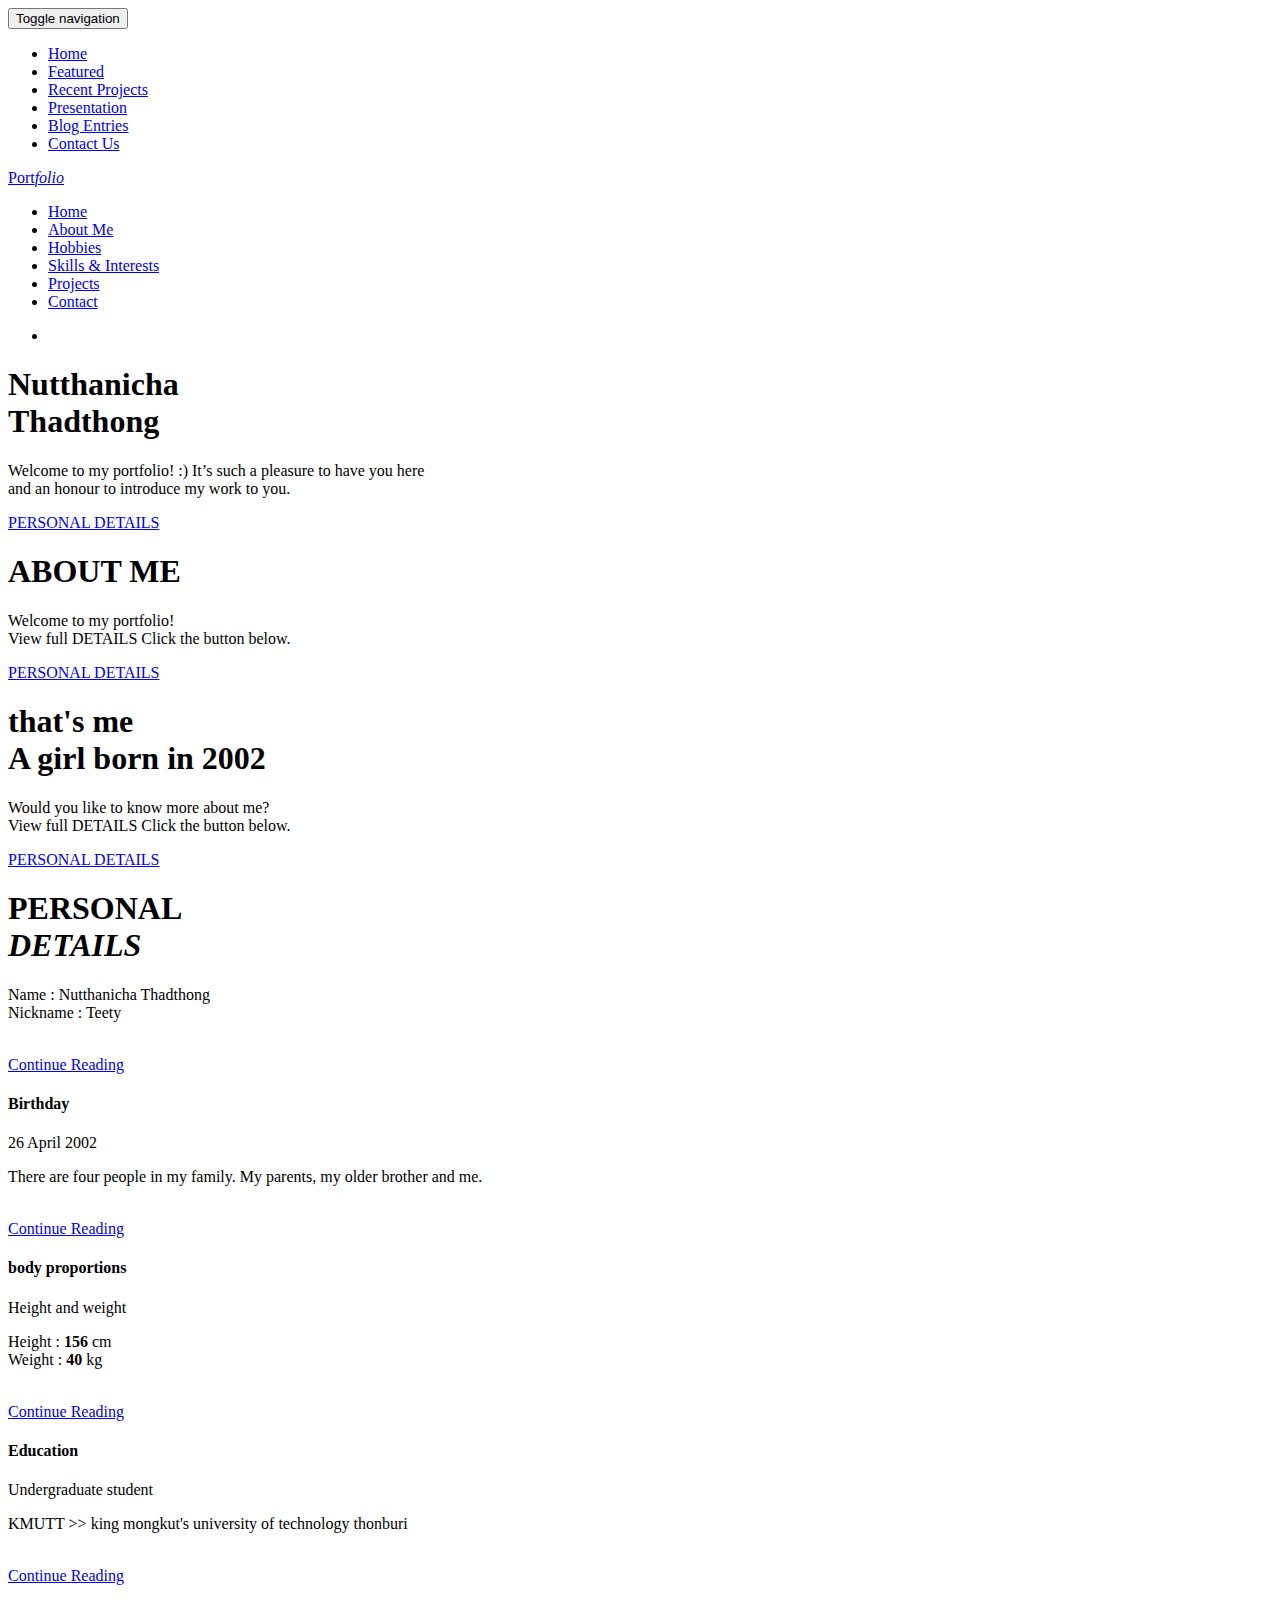
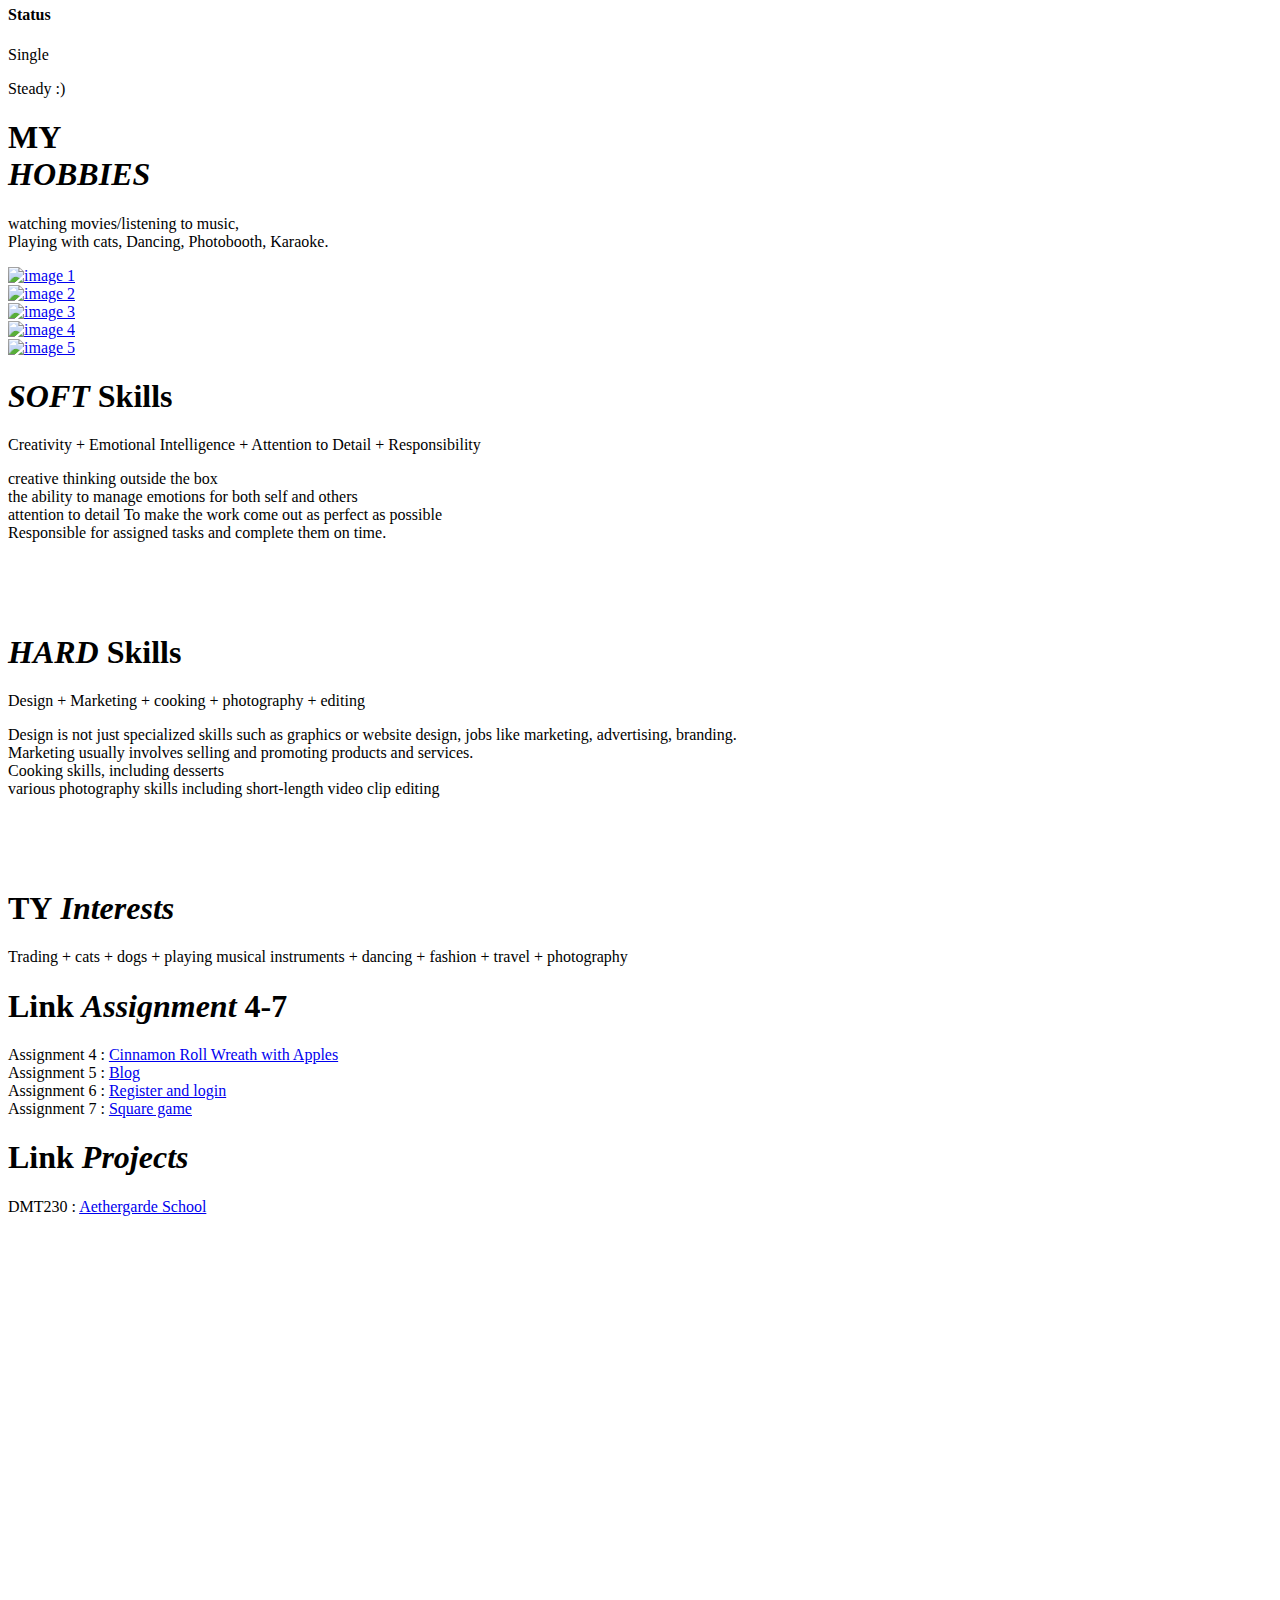
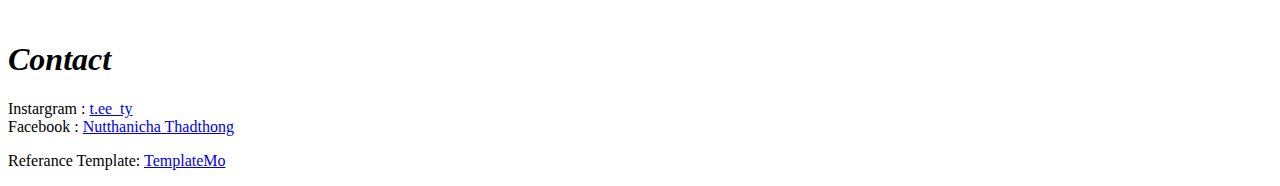
==== index.html @ 59ae0fe8 "Add files via upload" ====
<!DOCTYPE html>
<html>
    <head>
        <meta charset="utf-8">
        <meta http-equiv="X-UA-Compatible" content="IE=edge,chrome=1">
        <title>Portfolio</title>
        
<!-- 

Sentra Template

https://templatemo.com/tm-518-sentra

-->
        <meta name="description" content="">
        <meta name="viewport" content="width=device-width, initial-scale=1">
        <link rel="apple-touch-icon" href="apple-touch-icon.png">

        <link rel="stylesheet" href="css/bootstrap.min.css">
        <link rel="stylesheet" href="css/bootstrap-theme.min.css">
        <link rel="stylesheet" href="css/fontAwesome.css">
        <link rel="stylesheet" href="css/light-box.css">
        <link rel="stylesheet" href="css/owl-carousel.css">
        <link rel="stylesheet" href="css/templatemo-style.css">

        <link href="https://fonts.googleapis.com/css?family=Open+Sans:300,400,600,700,800" rel="stylesheet">

        <script src="js/vendor/modernizr-2.8.3-respond-1.4.2.min.js"></script>
    </head>

<body>



        <header class="nav-down responsive-nav hidden-lg hidden-md">
            <button type="button" id="nav-toggle" class="navbar-toggle" data-toggle="collapse" data-target="#main-nav">
                <span class="sr-only">Toggle navigation</span>
                <span class="icon-bar"></span>
                <span class="icon-bar"></span>
                <span class="icon-bar"></span>
            </button>
            <!--/.navbar-header-->
            <div id="main-nav" class="collapse navbar-collapse">
                <nav>
                    <ul class="nav navbar-nav">
                        <li><a href="#top">Home</a></li>
                        <li><a href="#featured">Featured</a></li>
                        <li><a href="#projects">Recent Projects</a></li>
                        <li><a href="#video">Presentation</a></li>
                        <li><a href="#blog">Blog Entries</a></li>
                        <li><a href="#contact">Contact Us</a></li>
                    </ul>
                </nav>
            </div>
        </header>

        <div class="sidebar-navigation hidde-sm hidden-xs">
            <div class="logo">
                <a href="#">Port<em>folio</em></a>
            </div>
            <nav>
                <ul>
                    <li>
                        <a href="#top">
                            <span class="rect"></span>
                            <span class="circle"></span>
                            Home
                        </a>
                    </li>
                    <li>
                        <a href="#featured">
                            <span class="rect"></span>
                            <span class="circle"></span>
                            About Me
                        </a>
                    </li>
                    <li>
                        <a href="#projects">
                            <span class="rect"></span>
                            <span class="circle"></span>
                            Hobbies
                        </a>
                    </li>
                    <li>
                        <a href="#video">
                            <span class="rect"></span>
                            <span class="circle"></span>
                            Skills & Interests
                        </a>
                    </li>
                    <li>
                        <a href="#blog">
                            <span class="rect"></span>
                            <span class="circle"></span>
                            Projects
                        </a>
                    </li>
                    <li>
                        <a href="#contact">
                            <span class="rect"></span>
                            <span class="circle"></span>
                            Contact
                        </a>
                    </li>
                </ul>
            </nav>
            <ul class="social-icons">
                <li><a href="https://www.facebook.com/kuro.teetee/"><i class="fa fa-facebook"></i></a></li>
                <!-- <li><a href="#"><i class="fa fa-twitter"></i></a></li>
                <li><a href="#"><i class="fa fa-linkedin"></i></a></li>
                <li><a href="#"><i class="fa fa-rss"></i></a></li>
                <li><a href="#"><i class="fa fa-behance"></i></a></li> -->
            </ul>
        </div>

        <div class="slider">
            <div class="Modern-Slider content-section" id="top">
                <!-- Item -->
                <div class="item item-1">
                    <div class="img-fill">
                    <div class="image"></div>
                    <div class="info">
                        <div>
                          <h1>Nutthanicha<br>Thadthong</h1>
                          <p>Welcome to my portfolio! :) It’s such a pleasure to have you here<br>
                            and an honour to introduce my work to you.</p>
                          <div class="white-button button">
                              <a href="#featured">PERSONAL DETAILS</a>
                          </div>
                        </div>
                        </div>
                    </div>
                </div>
                <!-- // Item -->
                <!-- Item -->
                <div class="item item-2">
                    <div class="img-fill">
                        <div class="image"></div>
                        <div class="info">
                        <div>
                          <h1>ABOUT ME</h1>
                          <p>Welcome to my portfolio! 
							<br>View full DETAILS Click the button below.</p>
                          
                          <div class="white-button button">
                              <a href="#featured">PERSONAL DETAILS</a>
                          </div>
                        </div>
                        </div>
                    </div>
                </div>
                <!-- // Item -->
                <!-- Item -->
                <div class="item item-3">
                    <div class="img-fill">
                        <div class="image"></div>
                        <div class="info">
                        <div>
                          <h1>that's me<br>A girl born in 2002</h1>
                          <p>Would you like to know more about me? <br>View full DETAILS Click the button below.</p>
                          
                          <div class="white-button button">
                              <a href="#featured">PERSONAL DETAILS</a>
                          </div>
                        </div>
                        </div>
                    </div>
                </div>
                <!-- // Item -->
            </div>
        </div>


        <div class="page-content">
            <section id="featured" class="content-section">
                <div class="section-heading">
                    <h1>PERSONAL<br><em>DETAILS</em></h1>
                    <p>Name : Nutthanicha Thadthong
                    <br>Nickname : Teety </p>
                </div>
                <div class="section-content">
                    <div class="owl-carousel owl-theme">
                        <div class="item">
                            <div class="image">
                                <img src="img/featured_1.jpg" alt="">
                                <div class="featured-button button">
                                    <a href="#projects">Continue Reading</a>
                                </div>
                            </div>
                            <div class="text-content">
                                <h4>Birthday</h4>
                                <span>26 April 2002</span>
                                <p>There are four people in my family. My parents, my older brother and me.</p>
                            </div>
                        </div>
                        <div class="item">
                            <div class="image">
                                <img src="img/featured_2.jpg" alt="">
                                <div class="featured-button button">
                                    <a href="#projects">Continue Reading</a>
                                </div>
                            </div>
                            <div class="text-content">
                                <h4>body proportions</h4>
                                <span>Height and weight</span>
                                <p>Height : <strong>156 </strong>cm
                                <br>Weight : <strong>40 </strong>kg</p>
                            </div>
                        </div>
                        <div class="item">
                            <div class="image">
                                <img src="img/featured_3.jpg" alt="">
                                <div class="featured-button button">
                                    <a href="#projects">Continue Reading</a>
                                </div>
                            </div>
                            <div class="text-content">
                                <h4>Education</h4>
                                <span>Undergraduate student</span>
                                <p>KMUTT >> king mongkut's university of technology thonburi</p>
                            </div>
                        </div>
                        <div class="item">
                            <div class="image">
                                <img src="img/featured_4.jpg" alt="">
                                <div class="featured-button button">
                                    <a href="#projects">Continue Reading</a>
                                </div>
                            </div>
                            <div class="text-content">
                                <h4>Status</h4>
                                <span>Single</span>
                                <p>Steady   :)</p>
                            </div>
                        </div>
                    </div>
                </div>
            </section>
            <section id="projects" class="content-section">
                <div class="section-heading">
                    <h1>MY<br><em>HOBBIES</em></h1>
                    <p>watching movies/listening to music,
                    <br>Playing with cats, Dancing, Photobooth, Karaoke.</p>
                </div>
                <div class="section-content">
                    <div class="masonry">
                        <div class="row">
                            <div class="item">
                                <div class="col-md-8">
                                    <a href="img/Movie.jpg" data-lightbox="image"><img src="img/portfolio_1.jpg" alt="image 1"></a>
                                </div>
                            </div>
                            <div class="item second-item">
                                <div class="col-md-4">
                                    <a href="img/portfolio_2.jpg" data-lightbox="image"><img src="img/portfolio_2.jpg" alt="image 2"></a>
                                </div>
                            </div>
                            <div class="item">
                                <div class="col-md-4">
                                    <a href="img/portfolio_3.jpg" data-lightbox="image"><img src="img/portfolio_3.jpg" alt="image 3"></a>
                                </div>
                            </div>
                            <div class="item">
                                <div class="col-md-4">
                                    <a href="img/portfolio_4.jpg" data-lightbox="image"><img src="img/portfolio_4.jpg" alt="image 4"></a>
                                </div>
                            </div>
                            <div class="item">
                                <div class="col-md-8">
                                    <a href="img/portfolio_5.jpg" data-lightbox="image"><img src="img/portfolio_5.jpg" alt="image 5"></a>
                                </div>
                            </div>
                        </div>
                    </div>
                </div>            
            </section>
            
            <section id="video" class="content-section">
                <div class="row">
                    <div class="col-md-12">
                        <div class="section-heading">
                            <h1><em>SOFT</em> Skills</h1>
                            <p>Creativity + Emotional Intelligence + Attention to Detail + Responsibility</p>
                        </div>
                        <div class="text-content">
                            <p>creative thinking outside the box
                                <br>the ability to manage emotions for both self and others
                                <br>attention to detail To make the work come out as perfect as possible
                                <br>Responsible for assigned tasks and complete them on time.</p>
                        </div>
                        <br>
                        <br>
                        <br>
                        <div class="section-heading">
                            <h1><em>HARD</em> Skills</h1>
                            <p>Design + Marketing + cooking + photography + editing</p>
                        </div>
                        <div class="text-content">
                            <p>Design is not just specialized skills such as graphics or website design, jobs like marketing, advertising, branding.
                                <br>Marketing usually involves selling and promoting products and services.
                                <br>Cooking skills, including desserts
                                <br>various photography skills including short-length video clip editing
                            </p>
                        </div>
                        <br>
                        <br>
                        <br>
                        <div class="section-heading">
                            <h1>TY<em>  Interests</em></h1>
                            <p>Trading + cats + dogs + playing musical instruments + dancing + fashion + travel + photography</p>
                        </div>
                        
                    </div>
                </div>
            </section>
            <section id="blog" class="content-section">
                <div class="section-heading">
                    <h1>Link  <em>Assignment</em> 4-7</h1>
                    
                       <div id="footer">
                            <div class="Assignment 4">
                                Assignment 4 : <a href="https://nutthanicha1006.github.io/CinnamonRoll/Index.html">Cinnamon Roll Wreath with Apples</a>
                            </div>
                            <div class="Assignment 5">
                                Assignment 5 : <a href="https://nutthanicha1006.github.io/Blog/">Blog</a>
                            </div>
                            <div class="Assignment 6">
                                Assignment 6 : <a href="https://nutthanicha1006.github.io/Registerandlogin/register.html">Register and login</a>
                            </div>
                            <div class="Assignment 7">
                                Assignment 7 : <a href="https://nutthanicha1006.github.io/Week7/">Square game</a>
                            </div>
                       </div>
                    
                </div>
                <div class="section-heading">
                    <h1>Link  <em>Projects</em></h1>
                       <div id="footer">
                            <div class="Assignment 4">
                                DMT230 : <a href="https://whitneybond.com/cinnamon-roll-wreath/">Aethergarde School</a>
                            </div>
                       </div>
                </div>
            </section>
            <section id="contact" class="content-section">
                <div id="map">
                
                	<!-- How to change your own map point
                           1. Go to Google Maps
                           2. Click on your location point
                           3. Click "Share" and choose "Embed map" tab
                           4. Copy only URL and paste it within the src="" field below -->
                           
                    <iframe src="https://www.google.com/maps/embed?pb=!1m18!1m12!1m3!1d13109.528261786907!2d100.42762398237737!3d13.577274822077488!2m3!1f0!2f0!3f0!3m2!1i1024!2i768!4f13.1!3m3!1m2!1s0x311d63b5db5fe585%3A0x25141f65cef4c68b!2sKing%20Mongkut&#39;s%20University%20of%20Technology%20Thonburi%20(Bangkhuntian)!5e1!3m2!1sen!2sth!4v1665443617654!5m2!1sen!2sth" width="100%" height="400px" frameborder="0" style="border:0" allowfullscreen></iframe>
                </div>
                <div id="contact-content">
                    <div class="section-heading">
                        <h1><em>Contact</em></h1>
                       <div id="footer">
                            <div class="Instargram">
                                Instargram : <a href="https://www.instagram.com/t.ee_ty/">t.ee_ty</a>
                            </div>
                            <div class="Facebook">
                                Facebook : <a href="https://www.facebook.com/kuro.teetee/">Nutthanicha Thadthong</a>
                            </div>
                       </div>
                    </div>
                </div>
            </section>
            <section class="footer">
                <p>
                
                Referance Template: <a href="https://www.free-css.com/free-css-templates/page258/sentra">TemplateMo</a></p>

            </section>
        </div>

    <script src="https://ajax.googleapis.com/ajax/libs/jquery/1.11.2/jquery.min.js"></script>
    <script>window.jQuery || document.write('<script src="js/vendor/jquery-1.11.2.min.js"><\/script>')</script>

    <script src="js/vendor/bootstrap.min.js"></script>
    
    <script src="js/plugins.js"></script>
    <script src="js/main.js"></script>

    <script>
        // Hide Header on on scroll down
        var didScroll;
        var lastScrollTop = 0;
        var delta = 5;
        var navbarHeight = $('header').outerHeight();

        $(window).scroll(function(event){
            didScroll = true;
        });

        setInterval(function() {
            if (didScroll) {
                hasScrolled();
                didScroll = false;
            }
        }, 250);

        function hasScrolled() {
            var st = $(this).scrollTop();
            
            // Make sure they scroll more than delta
            if(Math.abs(lastScrollTop - st) <= delta)
                return;
            
            // If they scrolled down and are past the navbar, add class .nav-up.
            // This is necessary so you never see what is "behind" the navbar.
            if (st > lastScrollTop && st > navbarHeight){
                // Scroll Down
                $('header').removeClass('nav-down').addClass('nav-up');
            } else {
                // Scroll Up
                if(st + $(window).height() < $(document).height()) {
                    $('header').removeClass('nav-up').addClass('nav-down');
                }
            }
            
            lastScrollTop = st;
        }

    </script>
    <script src="http://ajax.googleapis.com/ajax/libs/jquery/1.10.2/jquery.min.js" type="text/javascript"></script>

</body>
</html>
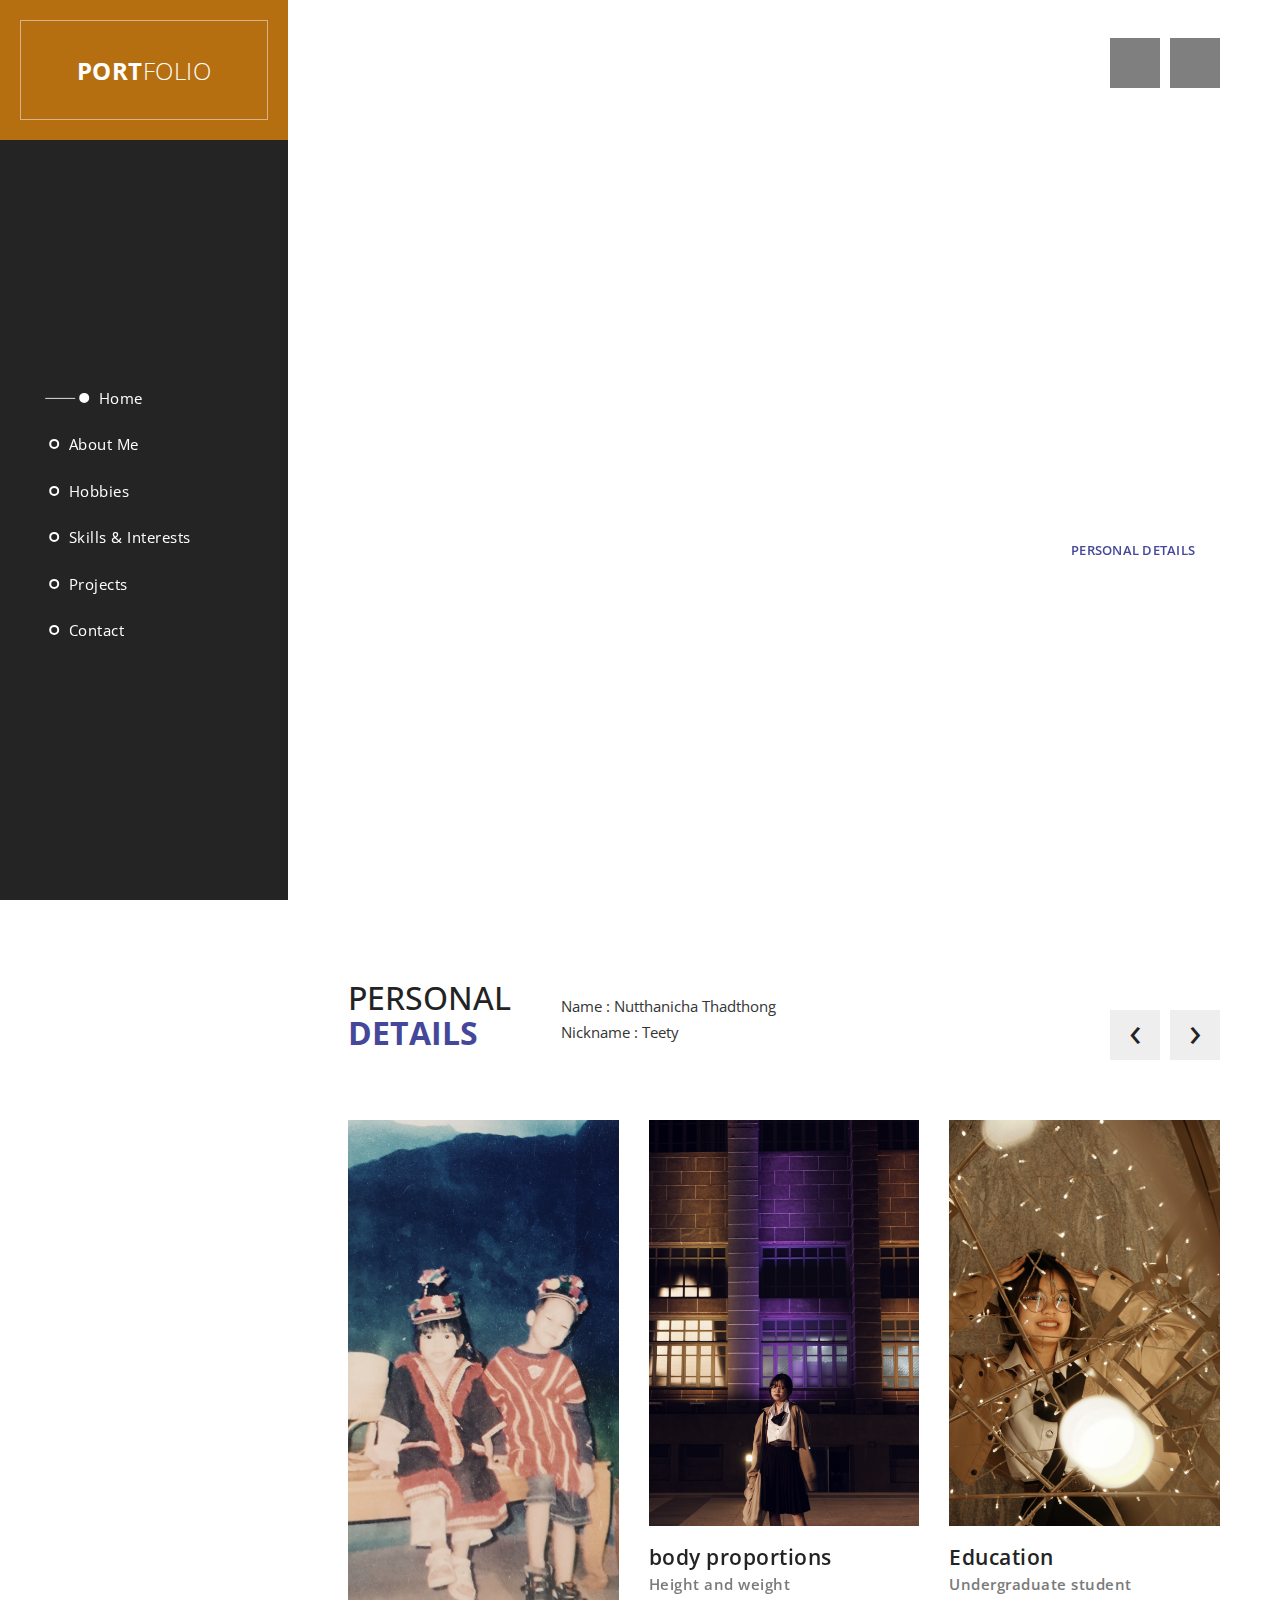
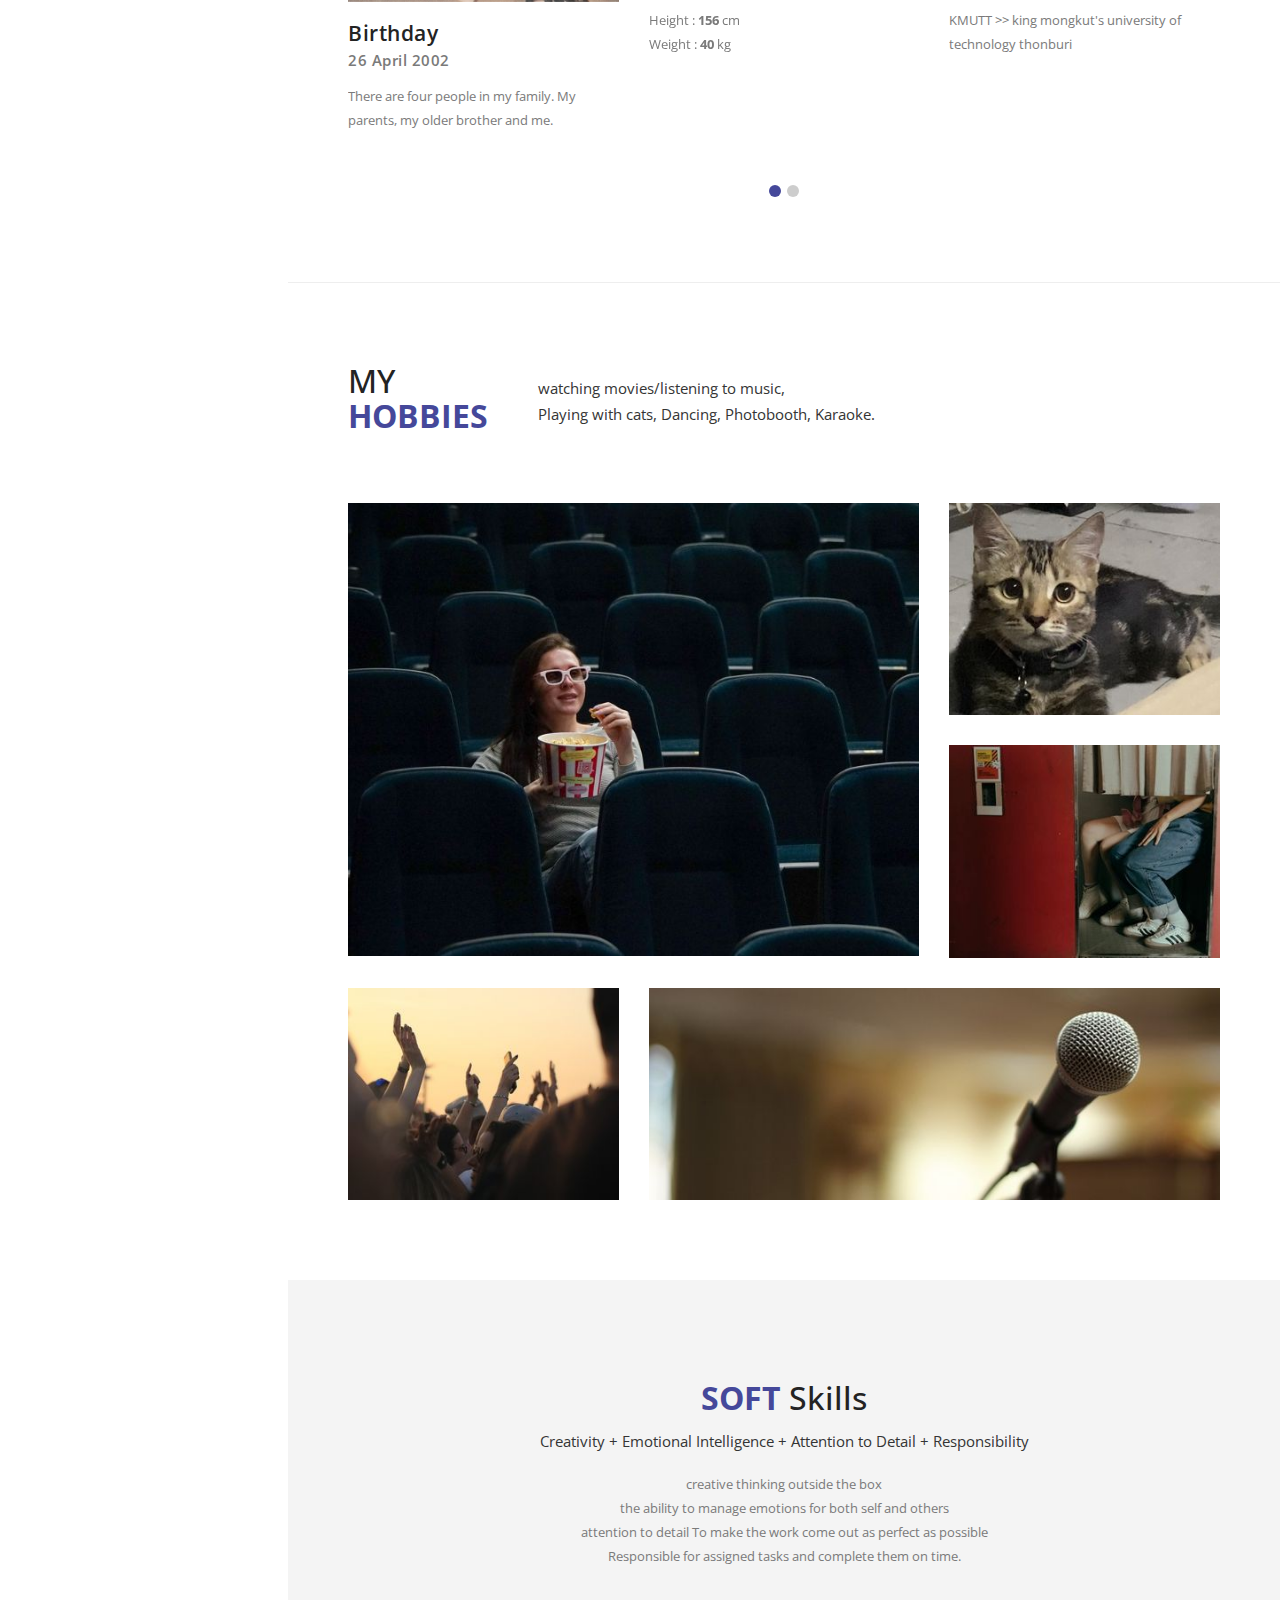
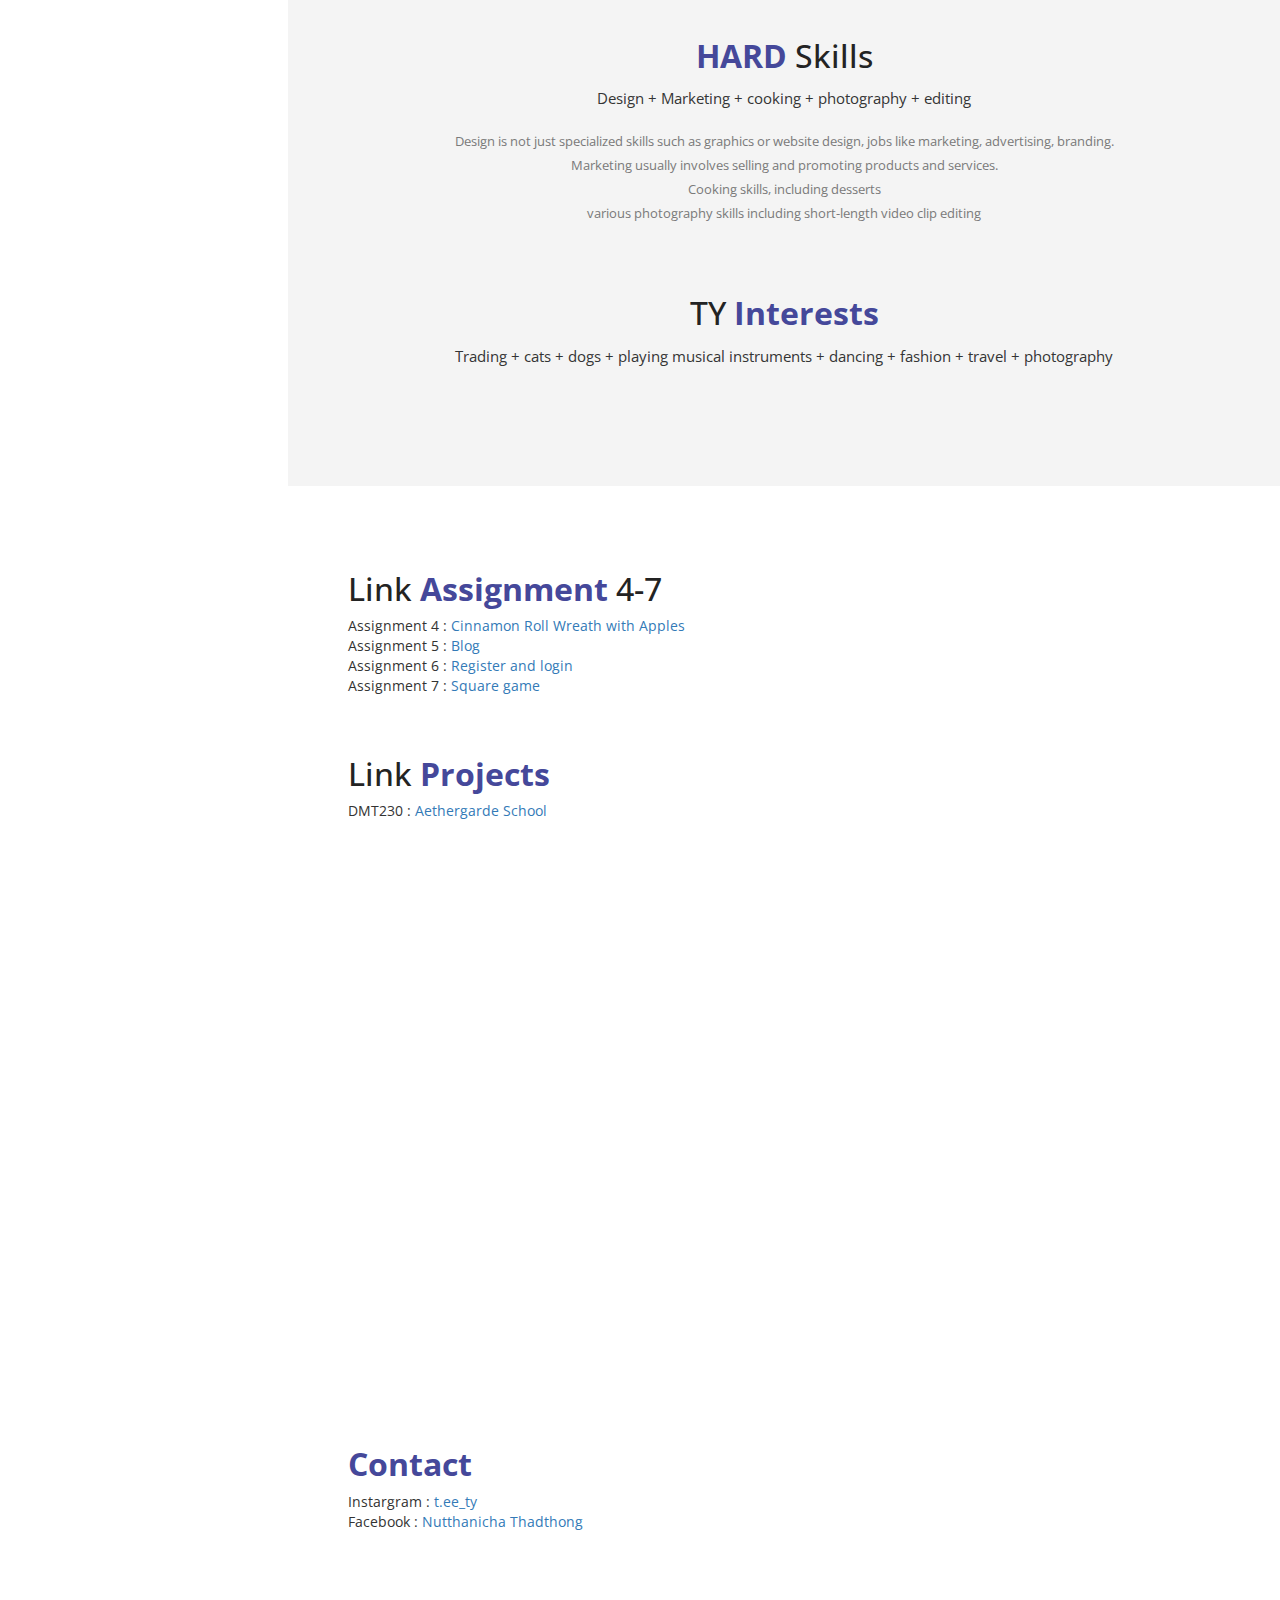
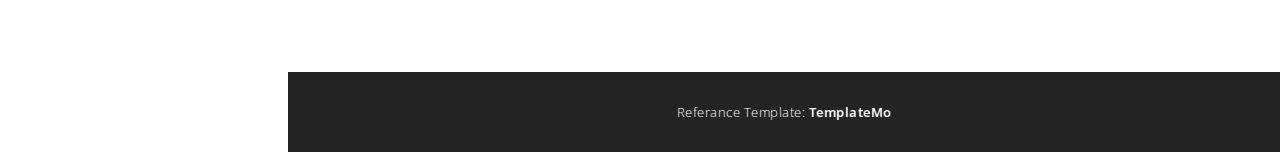
==== commit 5749e813: "Rename Index.html to index.html" ====
--- a/index.html
+++ b/index.html
@@ -17,16 +17,16 @@
         <meta name="viewport" content="width=device-width, initial-scale=1">
         <link rel="apple-touch-icon" href="apple-touch-icon.png">
 
-        <link rel="stylesheet" href="css/bootstrap.min.css">
-        <link rel="stylesheet" href="css/bootstrap-theme.min.css">
-        <link rel="stylesheet" href="css/fontAwesome.css">
-        <link rel="stylesheet" href="css/light-box.css">
-        <link rel="stylesheet" href="css/owl-carousel.css">
-        <link rel="stylesheet" href="css/templatemo-style.css">
+        <link rel="stylesheet" href="bootstrap.min.css">
+        <link rel="stylesheet" href="bootstrap-theme.min.css">
+        <link rel="stylesheet" href="fontAwesome.css">
+        <link rel="stylesheet" href="light-box.css">
+        <link rel="stylesheet" href="owl-carousel.css">
+        <link rel="stylesheet" href="templatemo-style.css">
 
         <link href="https://fonts.googleapis.com/css?family=Open+Sans:300,400,600,700,800" rel="stylesheet">
 
-        <script src="js/vendor/modernizr-2.8.3-respond-1.4.2.min.js"></script>
+        <script src="modernizr-2.8.3-respond-1.4.2.min.js"></script>
     </head>
 
 <body>
@@ -183,7 +183,7 @@
                     <div class="owl-carousel owl-theme">
                         <div class="item">
                             <div class="image">
-                                <img src="img/featured_1.jpg" alt="">
+                                <img src="featured_1.jpg" alt="">
                                 <div class="featured-button button">
                                     <a href="#projects">Continue Reading</a>
                                 </div>
@@ -196,7 +196,7 @@
                         </div>
                         <div class="item">
                             <div class="image">
-                                <img src="img/featured_2.jpg" alt="">
+                                <img src="featured_2.jpg" alt="">
                                 <div class="featured-button button">
                                     <a href="#projects">Continue Reading</a>
                                 </div>
@@ -210,7 +210,7 @@
                         </div>
                         <div class="item">
                             <div class="image">
-                                <img src="img/featured_3.jpg" alt="">
+                                <img src="featured_3.jpg" alt="">
                                 <div class="featured-button button">
                                     <a href="#projects">Continue Reading</a>
                                 </div>
@@ -223,7 +223,7 @@
                         </div>
                         <div class="item">
                             <div class="image">
-                                <img src="img/featured_4.jpg" alt="">
+                                <img src="featured_4.jpg" alt="">
                                 <div class="featured-button button">
                                     <a href="#projects">Continue Reading</a>
                                 </div>
@@ -248,27 +248,27 @@
                         <div class="row">
                             <div class="item">
                                 <div class="col-md-8">
-                                    <a href="img/Movie.jpg" data-lightbox="image"><img src="img/portfolio_1.jpg" alt="image 1"></a>
+                                    <a href="Movie.jpg" data-lightbox="image"><img src="portfolio_1.jpg" alt="image 1"></a>
                                 </div>
                             </div>
                             <div class="item second-item">
                                 <div class="col-md-4">
-                                    <a href="img/portfolio_2.jpg" data-lightbox="image"><img src="img/portfolio_2.jpg" alt="image 2"></a>
+                                    <a href="portfolio_2.jpg" data-lightbox="image"><img src="portfolio_2.jpg" alt="image 2"></a>
                                 </div>
                             </div>
                             <div class="item">
                                 <div class="col-md-4">
-                                    <a href="img/portfolio_3.jpg" data-lightbox="image"><img src="img/portfolio_3.jpg" alt="image 3"></a>
+                                    <a href="portfolio_3.jpg" data-lightbox="image"><img src="portfolio_3.jpg" alt="image 3"></a>
                                 </div>
                             </div>
                             <div class="item">
                                 <div class="col-md-4">
-                                    <a href="img/portfolio_4.jpg" data-lightbox="image"><img src="img/portfolio_4.jpg" alt="image 4"></a>
+                                    <a href="portfolio_4.jpg" data-lightbox="image"><img src="portfolio_4.jpg" alt="image 4"></a>
                                 </div>
                             </div>
                             <div class="item">
                                 <div class="col-md-8">
-                                    <a href="img/portfolio_5.jpg" data-lightbox="image"><img src="img/portfolio_5.jpg" alt="image 5"></a>
+                                    <a href="portfolio_5.jpg" data-lightbox="image"><img src="portfolio_5.jpg" alt="image 5"></a>
                                 </div>
                             </div>
                         </div>
@@ -377,12 +377,12 @@
         </div>
 
     <script src="https://ajax.googleapis.com/ajax/libs/jquery/1.11.2/jquery.min.js"></script>
-    <script>window.jQuery || document.write('<script src="js/vendor/jquery-1.11.2.min.js"><\/script>')</script>
-
-    <script src="js/vendor/bootstrap.min.js"></script>
+    <script>window.jQuery || document.write('<script src="jquery-1.11.2.min.js"><\/script>')</script>
+
+    <script src="bootstrap.min.js"></script>
     
-    <script src="js/plugins.js"></script>
-    <script src="js/main.js"></script>
+    <script src="plugins.js"></script>
+    <script src="main.js"></script>
 
     <script>
         // Hide Header on on scroll down
@@ -425,7 +425,7 @@
         }
 
     </script>
-    <script src="http://ajax.googleapis.com/ajax/libs/jquery/1.10.2/jquery.min.js" type="text/javascript"></script>
+    <script src="http://ajax.googleapis.com/ajax/libs/jquery/1.10.2/jquery.min.js" type="javascript"></script>
 
 </body>
-</html>+</html>
--- a/light-box.css
+++ b/light-box.css
@@ -0,0 +1,216 @@
+/* LIGHT BOX */
+
+body:after {
+  content: url(../img/close.png) url(../img/loading.gif) url(../img/prev.png) url(../img/next.png);
+  display: none;
+}
+
+body.lb-disable-scrolling {
+  overflow: hidden;
+}
+
+.lightboxOverlay {
+  position: absolute;
+  top: 0;
+  left: 0;
+  z-index: 99999;
+  background-color: black;
+  filter: progid:DXImageTransform.Microsoft.Alpha(Opacity=80);
+  opacity: 0.8;
+  display: none;
+}
+
+.lightbox {
+  position: absolute;
+  margin-top: 0%;
+  left: 0;
+  width: 100%;
+  z-index: 100000;
+  text-align: center;
+  line-height: 0;
+  font-weight: normal;
+}
+
+.lightbox .lb-image {
+  display: block;
+  height: auto;
+  max-width: inherit;
+  max-height: none;
+  border-radius: 5px;
+
+  /* Image border */
+  border: 10px solid white;
+}
+
+.lightbox a img {
+  border: none;
+}
+
+.lb-outerContainer {
+  position: relative;
+  *zoom: 1;
+  width: 250px;
+  height: 250px;
+  margin: 0 auto;
+  border-radius: 4px;
+
+  /* Background color behind image.
+     This is visible during transitions. */
+  background-color: white;
+}
+
+.lb-outerContainer:after {
+  content: "";
+  display: table;
+  clear: both;
+}
+
+.lb-loader {
+  position: absolute;
+  top: 43%;
+  left: 0;
+  height: 25%;
+  width: 100%;
+  text-align: center;
+  line-height: 0;
+}
+
+.lb-cancel {
+  display: block;
+  width: 32px;
+  height: 32px;
+  margin: 0 auto;
+  background: url(../img/loading.gif) no-repeat;
+}
+
+.lb-nav {
+  position: absolute;
+  top: 0;
+  left: 0;
+  height: 100%;
+  width: 100%;
+  z-index: 10;
+}
+
+.lb-container > .nav {
+  left: 0;
+}
+
+.lb-nav a {
+  outline: none;
+  background-image: url('[data-uri]');
+}
+
+.lb-prev, .lb-next {
+  height: 100%;
+  cursor: pointer;
+  display: block;
+}
+
+.lb-nav a.lb-prev {
+  width: 34%;
+  left: 0;
+  float: left;
+  background: url(../img/prev.png) left 48% no-repeat;
+  filter: progid:DXImageTransform.Microsoft.Alpha(Opacity=0);
+  opacity: 0;
+  -webkit-transition: opacity 0.6s;
+  -moz-transition: opacity 0.6s;
+  -o-transition: opacity 0.6s;
+  transition: opacity 0.6s;
+}
+
+.lb-nav a.lb-prev:hover {
+  filter: progid:DXImageTransform.Microsoft.Alpha(Opacity=100);
+  opacity: 1;
+}
+
+.lb-nav a.lb-next {
+  width: 64%;
+  right: 0;
+  float: right;
+  background: url(../img/next.png) right 48% no-repeat;
+  filter: progid:DXImageTransform.Microsoft.Alpha(Opacity=0);
+  opacity: 0;
+  -webkit-transition: opacity 0.6s;
+  -moz-transition: opacity 0.6s;
+  -o-transition: opacity 0.6s;
+  transition: opacity 0.6s;
+}
+
+.lb-nav a.lb-next:hover {
+  filter: progid:DXImageTransform.Microsoft.Alpha(Opacity=100);
+  opacity: 1;
+}
+
+.lb-dataContainer {
+  margin: 0 auto;
+  padding-top: 5px;
+  *zoom: 1;
+  width: 100%;
+  -moz-border-radius-bottomleft: 4px;
+  -webkit-border-bottom-left-radius: 4px;
+  border-bottom-left-radius: 4px;
+  -moz-border-radius-bottomright: 4px;
+  -webkit-border-bottom-right-radius: 4px;
+  border-bottom-right-radius: 4px;
+}
+
+.lb-dataContainer:after {
+  content: "";
+  display: table;
+  clear: both;
+}
+
+.lb-data {
+  padding: 0 4px;
+  color: #ccc;
+}
+
+.lb-data .lb-details {
+  width: 85%;
+  float: left;
+  text-align: left;
+  line-height: 1.1em;
+}
+
+.lb-data .lb-caption {
+  font-size: 13px;
+  font-weight: bold;
+  line-height: 1em;
+}
+
+.lb-data .lb-caption a {
+  color: #4ae;
+}
+
+.lb-data .lb-number {
+  margin-top: 15px;
+  display: block;
+  clear: left;
+  padding-bottom: 1em;
+  font-size: 13px;
+  color: #999999;
+}
+
+.lb-data .lb-close {
+  display: block;
+  float: right;
+  width: 30px;
+  height: 30px;
+  background: url(../img/close.png) top right no-repeat;
+  text-align: right;
+  outline: none;
+  filter: progid:DXImageTransform.Microsoft.Alpha(Opacity=70);
+  opacity: 0.7;
+  -webkit-transition: opacity 0.2s;
+  -moz-transition: opacity 0.2s;
+  -o-transition: opacity 0.2s;
+  transition: opacity 0.2s;
+}
+
+.lb-data .lb-close:hover {
+  cursor: pointer;
+  filter: progid:DXImageTransform.Microsoft.Alpha(Opacity=100);
+  opacity: 1;
+}--- a/owl-carousel.css
+++ b/owl-carousel.css
@@ -0,0 +1,181 @@
+/**
+ * Owl Carousel v2.3.1
+ * Copyright 2013-2018 David Deutsch
+ * Licensed under: SEE LICENSE IN https://github.com/OwlCarousel2/OwlCarousel2/blob/master/LICENSE
+ */
+/*
+ *  Owl Carousel - Core
+ */
+.owl-carousel {
+  display: none;
+  width: 100%;
+  -webkit-tap-highlight-color: transparent;
+  /* position relative and z-index fix webkit rendering fonts issue */
+  position: relative;
+  z-index: 1; }
+  .owl-carousel .owl-stage {
+    position: relative;
+    -ms-touch-action: pan-Y;
+    touch-action: manipulation;
+    -moz-backface-visibility: hidden;
+    /* fix firefox animation glitch */ }
+  .owl-carousel .owl-stage:after {
+    content: ".";
+    display: block;
+    clear: both;
+    visibility: hidden;
+    line-height: 0;
+    height: 0; }
+  .owl-carousel .owl-stage-outer {
+    position: relative;
+    overflow: hidden;
+    /* fix for flashing background */
+    -webkit-transform: translate3d(0px, 0px, 0px); }
+  .owl-carousel .owl-wrapper,
+  .owl-carousel .owl-item {
+    -webkit-backface-visibility: hidden;
+    -moz-backface-visibility: hidden;
+    -ms-backface-visibility: hidden;
+    -webkit-transform: translate3d(0, 0, 0);
+    -moz-transform: translate3d(0, 0, 0);
+    -ms-transform: translate3d(0, 0, 0); }
+  .owl-carousel .owl-item {
+    position: relative;
+    min-height: 1px;
+    float: left;
+    -webkit-backface-visibility: hidden;
+    -webkit-tap-highlight-color: transparent;
+    -webkit-touch-callout: none; }
+  .owl-carousel .owl-item img {
+    display: block;
+    width: 100%; }
+  .owl-carousel .owl-nav.disabled,
+  .owl-carousel .owl-dots.disabled {
+    display: none; }
+  .owl-carousel .owl-nav .owl-prev,
+  .owl-carousel .owl-nav .owl-next,
+  .owl-carousel .owl-dot {
+    cursor: pointer;
+    cursor: hand;
+    -webkit-user-select: none;
+    -khtml-user-select: none;
+    -moz-user-select: none;
+    -ms-user-select: none;
+    user-select: none; }
+  .owl-carousel .owl-nav button.owl-prev,
+  .owl-carousel .owl-nav button.owl-next,
+  .owl-carousel button.owl-dot {
+    background: none;
+    color: inherit;
+    border: none;
+    padding: 0 !important;
+    font: inherit; }
+  .owl-carousel.owl-loaded {
+    display: block; }
+  .owl-carousel.owl-loading {
+    opacity: 0;
+    display: block; }
+  .owl-carousel.owl-hidden {
+    opacity: 0; }
+  .owl-carousel.owl-refresh .owl-item {
+    visibility: hidden; }
+  .owl-carousel.owl-drag .owl-item {
+    -ms-touch-action: none;
+        touch-action: none;
+    -webkit-user-select: none;
+    -moz-user-select: none;
+    -ms-user-select: none;
+    user-select: none; }
+  .owl-carousel.owl-grab {
+    cursor: move;
+    cursor: grab; }
+  .owl-carousel.owl-rtl {
+    direction: rtl; }
+  .owl-carousel.owl-rtl .owl-item {
+    float: right; }
+
+/* No Js */
+.no-js .owl-carousel {
+  display: block; }
+
+/*
+ *  Owl Carousel - Animate Plugin
+ */
+.owl-carousel .animated {
+  animation-duration: 1000ms;
+  animation-fill-mode: both; }
+
+.owl-carousel .owl-animated-in {
+  z-index: 0; }
+
+.owl-carousel .owl-animated-out {
+  z-index: 1; }
+
+.owl-carousel .fadeOut {
+  animation-name: fadeOut; }
+
+@keyframes fadeOut {
+  0% {
+    opacity: 1; }
+  100% {
+    opacity: 0; } }
+
+/*
+ * 	Owl Carousel - Auto Height Plugin
+ */
+.owl-height {
+  transition: height 500ms ease-in-out; }
+
+/*
+ * 	Owl Carousel - Lazy Load Plugin
+ */
+.owl-carousel .owl-item .owl-lazy {
+  opacity: 0;
+  transition: opacity 400ms ease; }
+
+.owl-carousel .owl-item img.owl-lazy {
+  transform-style: preserve-3d; }
+
+/*
+ * 	Owl Carousel - Video Plugin
+ */
+.owl-carousel .owl-video-wrapper {
+  position: relative;
+  height: 100%;
+  background: #000; }
+
+.owl-carousel .owl-video-play-icon {
+  position: absolute;
+  height: 80px;
+  width: 80px;
+  left: 50%;
+  top: 50%;
+  margin-left: -40px;
+  margin-top: -40px;
+  background: url("owl.video.play.png") no-repeat;
+  cursor: pointer;
+  z-index: 1;
+  -webkit-backface-visibility: hidden;
+  transition: transform 100ms ease; }
+
+.owl-carousel .owl-video-play-icon:hover {
+  -ms-transform: scale(1.3, 1.3);
+      transform: scale(1.3, 1.3); }
+
+.owl-carousel .owl-video-playing .owl-video-tn,
+.owl-carousel .owl-video-playing .owl-video-play-icon {
+  display: none; }
+
+.owl-carousel .owl-video-tn {
+  opacity: 0;
+  height: 100%;
+  background-position: center center;
+  background-repeat: no-repeat;
+  background-size: contain;
+  transition: opacity 400ms ease; }
+
+.owl-carousel .owl-video-frame {
+  position: relative;
+  z-index: 1;
+  height: 100%;
+  width: 100%; }--- a/templatemo-style.css
+++ b/templatemo-style.css
@@ -0,0 +1,1088 @@
+/* 
+
+Sentra Template
+
+https://templatemo.com/tm-518-sentra
+
+*/
+
+body {
+  font-family: 'Open Sans', sans-serif;
+}
+
+p {
+  font-size: 13px;
+  color: #7a7a7a;
+  line-height: 24px;
+}
+
+.page-content {
+  width: 77.5%;
+  float: right;
+}
+
+.content-section {
+  padding-top: 80px;
+  position: relative;
+  width: 100%;
+  display: inline-block;
+  height: auto;
+  left: 50%;
+  text-align: center;
+  -webkit-transform: translateX(-50%);
+  -moz-transform: translateX(-50%);
+  -ms-transform: translateX(-50%);
+  -o-transform: translateX(-50%);
+  transform: translateX(-50%);
+}
+
+.section-heading {
+  text-align: left;
+  position: relative;
+  margin-bottom: 60px;
+}
+
+.section-heading h1 {
+  margin-top: 0px;
+  font-size: 32px;
+  color: #232323;
+  display: inline-block;
+  margin-right: 50px;
+}
+
+.section-heading em {
+  font-style: normal;
+  font-weight: 700;
+  color: #45489a;
+}
+
+.section-heading p {
+  display: inline-block;
+  font-size: 15px;
+  line-height: 26px;
+  color: #343434;
+  position: absolute;
+  top: 12.5px;
+}
+
+.white-button a {
+  font-size: 13px;
+  font-weight: 600;
+  color: #45489a;
+  text-transform: capitalize;
+  background-color: #fff;
+  display: inline-block;
+  height: 44px;
+  line-height: 44px;
+  padding: 0px 25px;
+  letter-spacing: 0.25px;
+  text-decoration: none;
+  transition: all 0.3s;
+}
+
+.white-button a:hover {
+  background-color: #45489a;
+  color: #fff;
+}
+
+.accent-button a {
+  font-size: 13px;
+  font-weight: 600;
+  color: #fff;
+  text-transform: capitalize;
+  background-color: #45489a;
+  display: inline-block;
+  height: 44px;
+  line-height: 44px;
+  padding: 0px 25px;
+  letter-spacing: 0.25px;
+  text-decoration: none;
+  transition: all 0.3s;
+}
+
+.accent-button a:hover {
+  background-color: #fff;
+  color: #45489a;
+}
+
+header {
+    position: fixed;
+    top: 0;
+    transition: top 0.3s ease-in-out;
+    width: 100%;
+}
+
+.nav-up {
+    top: -75px;
+}
+
+/* Responsive Navigation */
+
+.responsive-nav {
+  position: fixed;
+  z-index: 10;
+  width: 100%;
+  height: 80px;
+  background-color: rgba(250,250,250,.95);
+  box-shadow: 0px 5px 15px rgba(0,0,0,0.2);
+}
+
+.navbar-toggle {
+  position: absolute;
+  top: 40%;
+  left: 50%;
+  display: inline-block;
+  -webkit-transform: translateX(-50%) translateY(-50%);
+  -moz-transform: translateX(-50%) translateY(-50%);
+  -ms-transform: translateX(-50%) translateY(-50%);
+  -o-transform: translateX(-50%) translateY(-50%);
+  transform: translateX(-50%) translateY(-50%);
+}
+
+.navbar-nav {
+  margin: 0;
+  border: none;
+}
+
+#main-nav ul {
+  text-align: center;
+  background-color: rgba(0,0,0,0.9);
+  margin-top: 59px;
+  width: 100%;
+}
+#main-nav ul li {
+  margin: 15px 0px;
+}
+#main-nav ul li:hover {
+  background-color: transparent;
+}
+#main-nav ul li a {
+  font-size: 15px;
+  text-transform: capitalize;
+  color: #fff;
+  box-shadow: none;
+  border: none;
+}
+
+#main-nav ul li a:hover {
+  opacity: 0.5;
+  background-color: transparent;
+}
+
+.navbar-toggle span {
+  background-color: #232323;
+}
+
+
+/* Sidebar Style */
+
+.sidebar-navigation {
+  width: 22.5%;
+  float: left;
+  height: 100%;
+  position: fixed;
+  background-color: rgba(12,12,12,0.9);
+  z-index: 10;
+}
+
+.sidebar-navigation .logo {
+  position: absolute;
+  width: 100%;
+  height: 140px;
+  line-height: 100px;
+  background-color: #b56e10;
+  padding: 20px;
+  text-align: center;
+}
+
+.sidebar-navigation .logo a {
+  text-decoration: none;
+  color: #fff;
+  font-size: 24px;
+  font-weight: 700;
+  text-transform: uppercase;
+  letter-spacing: 0.5px;
+  height: 100px;
+  width: 100%;
+  display: inline-block;
+  border: 1px solid rgba(250,250,250,0.5);
+}
+
+.sidebar-navigation .logo em {
+  font-style: normal;
+  font-weight: 300;
+}
+
+.sidebar-navigation nav {
+  position: relative;
+  top: 60%;
+  left: 60%;
+  -webkit-transform: translateX(-60%) translateY(-60%);
+  -moz-transform: translateX(-60%) translateY(-60%);
+  -ms-transform: translateX(-60%) translateY(-60%);
+  -o-transform: translateX(-60%) translateY(-60%);
+  transform: translateX(-60%) translateY(-60%);
+}
+
+.sidebar-navigation ul {
+  margin-left: 45px;
+  list-style: none;
+  padding: 0;
+}
+.sidebar-navigation li{
+  padding: 10px 0;
+}
+.sidebar-navigation span{
+  display: inline-block;
+  position:relative;
+}
+.sidebar-navigation nav a{
+  display: inline-block;
+  color: #fff;
+  margin-top: 5px;
+  text-decoration: none!important;
+  font-size: 15px;
+  letter-spacing: 0.5px;
+  text-transform: capitalize;
+}
+.circle{
+  margin-right: 5px;
+  height: 10px;
+  width: 10px;
+  left: 0px;
+  top: -1px;
+  border-radius: 50%;
+  background-color: transparent;
+  border: 2px solid #fff;
+  transition: all 0.3s;
+}
+.rect{
+  height: 1px;
+  width: 0px;
+  left: 0;
+  bottom: 5.5px;
+  background-color: #fff;
+  -webkit-transition: -webkit-transform 0.1s, width 0.6s;
+  -moz-transition: -webkit-transform 0.1s, width 0.6s;
+  transition: transform 0.1s, width 0.6s;
+}
+.sidebar-navigation nav a:focus {
+  color: #fff;
+}
+.sidebar-navigation nav a:hover, nav .active-section {
+  color: #fff;
+}
+.sidebar-navigation nav a:hover span, nav .active-section span{
+  background-color: #ddd;
+}
+.sidebar-navigation nav .active-section .rect{
+  width: 30px;
+}
+.sidebar-navigation nav .active-section .circle{
+  background-color: #fff;
+}
+
+.sidebar-navigation .social-icons {
+  position: absolute;
+  width: 100%;  
+  bottom: 10px;
+  padding: 0;
+  margin: 0;
+  text-align: center;
+}
+
+.sidebar-navigation .social-icons li {
+  display: inline-block;
+  margin-right: 15px;
+  margin-top: 0px;
+  margin-bottom: 0px;
+}
+.sidebar-navigation .social-icons li:last-child {
+  margin-right: 0px;
+}
+
+.sidebar-navigation .social-icons li a {
+  font-size: 18px;
+  color: #fff;
+  transition: all 0.5s;
+}
+
+.sidebar-navigation .social-icons li a:hover {
+  color: #45489a;
+}
+
+
+/* Slider Style */
+
+.slider .content-section {
+  padding-top: 0px;
+  min-width: 100%;
+  min-height: 100vh;
+  width: 100%;
+  height: 100vh;
+  text-align: center;
+}
+
+.slider p a {
+	color: #FFF;
+}
+.slider p a:hover {
+	color: #FF0;
+	text-decoration: none;
+}
+
+.Modern-Slider .info {
+  text-align: right;
+  position: absolute;
+  z-index: 10;
+  top: 50%;
+  right: 60px;
+  -webkit-transform: translateY(-50%);
+  -moz-transform: translateY(-50%);
+  -ms-transform: translateY(-50%);
+  -o-transform: translateY(-50%);
+  transform: translateY(-50%);
+  display: inline-block;
+}
+
+.Modern-Slider .info h1 {
+  margin-top: 0px;
+  margin-bottom: 15px;
+  font-size: 48px;
+  color: #fff;
+  font-weight: 700;
+}
+
+.Modern-Slider .info p {
+  font-size: 15px;
+  color: #fff;
+}
+
+.Modern-Slider .info .white-button {
+  margin-top: 30px;
+}
+
+.Modern-Slider .info .white-button a:focus {
+  outline: none;
+}
+
+.Modern-Slider .slick-dots {
+  opacity: 0;
+}
+
+.Modern-Slider .NextArrow{
+  outline: none;
+  display: none;
+  position:absolute;
+  top:60px;
+  right:60px;
+  width:50px;
+  height:50px;
+  background:rgba(0,0,0,.50);
+  border:0 none;
+  margin-top:-22.5px;
+  text-align:center;
+  font:32px/50px FontAwesome;
+  color:#FFF;
+  z-index:5;
+}
+
+.Modern-Slider .NextArrow:before{content:'\f105';}
+
+.Modern-Slider .PrevArrow{
+  outline: none;
+  position:absolute;
+  top:60px;
+  right: 120px;
+  width:50px;
+  height:50px;
+  background:rgba(0,0,0,.50);
+  border:0 none;
+  margin-top:-22.5px;
+  text-align:center;
+  font:32px/50px FontAwesome;
+  color:#FFF;
+  z-index:5;
+}
+
+.Modern-Slider .item .image {
+  width: 100%;
+  height: 100vh;
+  background-position: center center;
+  background-size: cover;
+  display: block;
+}
+
+.Modern-Slider .item-1 .image {
+  background-image: url(../img/slide_1.jpg);
+}
+
+.Modern-Slider .item-2 .image {
+  background-image: url(../img/slide_2.jpg);
+}
+
+.Modern-Slider .item-3 .image {
+  background-image: url(../img/slide_3.jpg);
+}
+
+.Modern-Slider .item-4 .image {
+  background-image: url(../img/slide_4.jpg);
+}
+
+.Modern-Slider .item-5 .image {
+  background-image: url(../img/slide_5.jpg);
+}
+
+.Modern-Slider .item-6 .image {
+  background-image: url(../img/slide_6.jpg);
+}
+
+.Modern-Slider .PrevArrow:before{content:'\f104';}
+
+.Modern-Slider .item .image {
+  animation: zoomin 12s ease-in-out infinite alternate;
+  -webkit-animation: zoomin 12s ease-in-out infinite alternate;
+}
+
+@keyframes zoomin {
+    0% {-webkit-transform: scale(1);}
+    100% {-webkit-transform: scale(1.2);}
+}
+
+.Modern-Slider {background:transparent;}
+
+/* ==== Slick Slider Css Ruls === */
+.slick-slider{position:relative;display:block;-webkit-user-select:none;-moz-user-select:none;-ms-user-select:none;user-select:none;-webkit-touch-callout:none;-khtml-user-select:none;-ms-touch-action:pan-y;touch-action:pan-y;-webkit-tap-highlight-color:transparent}
+.slick-list{position:relative;display:block;overflow:hidden;margin:0;padding:0}
+.slick-list:focus{outline:none}.slick-list.dragging{cursor:hand}
+.slick-slider .slick-track,.slick-slider .slick-list{-webkit-transform:translate3d(0,0,0);-ms-transform:translate3d(0,0,0);transform:translate3d(0,0,0)}
+.slick-track{position:relative;top:0;left:0;display:block}
+.slick-track:before,.slick-track:after{display:table;content:''}.slick-track:after{clear:both}
+.slick-loading .slick-track{visibility:hidden}
+.slick-slide{display:none;float:left /* If RTL Make This Right */ ;height:100%;min-height:1px}
+.slick-slide.dragging img{pointer-events:none}
+.slick-initialized .slick-slide{display:block}
+.slick-loading .slick-slide{visibility:hidden}
+.slick-vertical .slick-slide{display:block;height:auto;border:1px solid transparent}
+
+
+/* Featured Style */
+
+#featured {
+  padding-left: 60px;
+  padding-right: 60px;
+  padding-bottom: 80px;
+  border-bottom: 1px solid #eee;
+}
+
+#featured .section-heading {
+  margin-right: 20%;
+}
+
+#featured .content-section {
+  display: inline-block;
+  position: relative;
+}
+
+#featured .owl-dots {
+  margin-top: 40px;
+}
+
+#featured .owl-dots .owl-dot span  {
+  width: 12px;
+  height: 12px;
+  background-color: #cdcdcd!important;
+  display: inline-block;
+  border-radius: 50%;
+  margin: 0 3px;
+}
+
+#featured .owl-dots .active span {
+  background-color: #45489a!important;
+}
+
+#featured .owl-dots button {
+  outline: none;
+}
+
+#featured .owl-nav {
+  position: absolute;
+  display: inline-block;
+  top: -110px;
+  right: 0;
+}
+
+#featured .owl-nav button:focus {
+  outline: none;
+}
+
+#featured .owl-nav .owl-prev span {
+  margin-right: 10px;
+}
+
+#featured .owl-nav .owl-next span, #featured .owl-nav .owl-prev span {
+  outline: none;
+  width: 50px;
+  height: 50px;
+  display: inline-block;
+  text-align: center;
+  line-height: 42px;
+  background-color: #eee;
+  color: #232323;
+  font-size: 42px;
+  transition: all 0.5s;
+}
+
+#featured .owl-nav span:hover {
+  background-color: #45489a;
+  color: #fff;
+}
+
+#featured .item {
+  text-align: left;
+  position: relative;
+  z-index: 10;
+}
+
+#featured .item .image {
+  position: relative;
+}
+
+#featured .item .image img {
+  width: 100%;
+  overflow: hidden;
+}
+
+#featured .item .image .featured-button a {
+  font-size: 13px;
+  font-weight: 600;
+  color: #fff;
+  text-align: center;
+  text-transform: capitalize;
+  background-color: rgba(69,72,154, 0.9);
+  display: inline-block;
+  height: 44px;
+  line-height: 44px;
+  width: 100%;
+  letter-spacing: 0.25px;
+  text-decoration: none;
+  transition: all 0.5s;
+  position: absolute;
+  z-index: 9;
+  bottom: -44px;
+  opacity: 0;
+}
+
+#featured .item:hover .featured-button a {
+  bottom: 0;
+  opacity: 1;
+}
+
+#featured .item .text-content {
+  padding-top: 20px;
+  background-color: #fff;
+  position: relative;
+  z-index: 10;
+}
+
+#featured .item .text-content h4 {
+  margin-top: 0px;
+  margin-bottom: 5px;
+  font-size: 21px;
+  font-weight: 600;
+  color: #232323;
+  letter-spacing: 0.5px;
+}
+
+#featured .item .text-content span {
+  display: inline-block;
+  font-size: 15px;
+  font-weight: 600;
+  color: #7a7a7a;
+  letter-spacing: 0.5px;
+  margin-bottom: 12.5px;
+}
+
+
+
+/* Projects Style */
+
+#projects {
+  padding-left: 60px;
+  padding-right: 60px;
+  padding-bottom: 50px;
+}
+
+#projects .masonry {
+  position: relative;
+  width: 100%;
+}
+
+#projects .masonry .item img {
+  transition: all 1s;
+  width: 100%;
+  overflow: hidden;
+  margin-bottom: 30px;
+}
+
+#projects .masonry .item img:hover {
+  opacity: 0.5;
+}
+
+
+
+/* Video Presentation Style */
+
+#video {
+  text-align: center;
+  background-color: #f4f4f4;
+  padding: 100px 60px;
+}
+
+#video .section-heading {
+  margin-bottom: 30px;
+  text-align: center;
+}
+
+#video .section-heading h1 {
+  display: block;
+  margin: 0px;
+}
+
+#video .section-heading p {
+  position: relative;
+  margin: 0px;
+}
+
+#video .accent-button {
+  margin-top: 30px;
+}
+
+.box-video{
+  width: 100%;
+  position: relative;
+  margin-top: 30px;
+  cursor: pointer;
+  overflow: hidden;
+}
+
+.box-video .bg-video{
+  position: absolute;
+  top: 0;
+  left: 0;
+  width: 100%;
+  height: 100%;
+  background-repeat: no-repeat;
+  background-position: center;
+  background-size: cover;
+  z-index: 2;
+}
+
+.box-video .video-container{
+  position: relative;
+  margin: 0;
+  z-index: 1;
+}
+
+.box-video .bt-play {
+  position: absolute;
+  top:50%;
+  left:50%;
+  margin:-30px 0 0 -30px;
+  display: inline-block;
+  width: 60px;
+  height: 60px;
+  background:#fff;
+  border-radius: 50%;
+  text-indent: -999em;
+  cursor: pointer;
+  z-index:2;
+  -webkit-transition: all .3s ease-out;
+  transition: all .3s ease-out;
+}
+.box-video .bt-play:after {
+  content: '';
+  position: absolute;
+  left: 50%;
+  top: 50%;
+  height: 0;
+  width: 0;
+  margin: -12px 0 0 -6px;
+  border: solid transparent;
+  border-left-color: #000;
+  border-width: 12px 20px;
+  -webkit-transition: all .3s ease-out;
+  transition: all .3s ease-out;
+}
+.box-video:hover .bt-play {
+  transform: scale(1.1);
+}
+
+.box-video.open .bg-video{
+  visibility: hidden;
+  opacity: 0;
+  -webkit-transition: all .6s .8s;
+  transition: all .6s .8s;  
+}
+.box-video.open .video-container{
+  opacity: 1;
+  -webkit-transition: all .6s .8s;
+  transition: all .6s .8s;
+}
+
+
+
+
+/* Blog Style */
+
+#blog {
+  padding-left: 60px;
+  padding-right: 60px;
+  padding-bottom: 80px;
+}
+
+#blog .tabs {
+  list-style: none;
+  margin: 0px;
+  padding: 0px;
+  height: 90px;
+  width: 100%;
+  background-color: #eee;
+  border-bottom: 10px solid #45489a;
+}
+
+#blog .tabs li {
+  display: inline-block;
+  text-align: center;
+  width: 25%;
+  float: left;
+  margin: 0;
+  padding: 0;
+}
+
+#blog .tabs a {
+  display: block;
+  text-align: center;
+  text-decoration: none;
+  text-transform: capitalize;
+  letter-spacing: 0.5px;
+  color: #232323;
+  font-size: 19px;
+  line-height: 80px;
+  font-weight: 600;
+  transition: 0.5s;
+}
+
+#blog .tabs a:hover {
+  color: #45489a;
+}
+
+
+#blog .tabs .active:hover {
+  color: #fff;
+}
+
+#blog .tabs .active {
+  background-color: #45489a;
+  color: #fff;
+}
+
+.tabgroup {
+  background-color: #f4f4f4;
+  padding: 20px 30px;
+}
+
+.clearfix:after {
+  content:"";
+  display:table;
+  clear:both;
+}
+
+#blog .tabgroup ul {
+  padding: 0;
+  margin: 0;
+  list-style: none;
+}
+
+#blog .tabgroup ul li {
+  display: inline-block;
+  text-align: left;
+  margin-bottom: 10px;
+  padding-bottom: 20px;
+  border-bottom: 1px solid #ddd;
+}
+
+#blog .tabgroup ul li:last-child {
+  border-bottom: none;
+  margin-bottom: 0px;
+  padding-bottom: 10px;
+}
+
+#blog .tabgroup ul li img {
+  float: left;
+  margin-right: 30px;
+  max-width: 100%;
+  overflow: hidden;
+}
+#blog .tabgroup ul li .text-content {
+  display: inline;
+}
+
+#blog .item .text-content h4 {
+  padding-top: 7.5px;
+  margin-top: 0px;
+  margin-bottom: 5px;
+  font-size: 21px;
+  font-weight: 600;
+  color: #232323;
+  letter-spacing: 0.5px;
+}
+
+#blog .item .text-content span {
+  display: inline-block;
+  font-size: 15px;
+  font-weight: 600;
+  color: #7a7a7a;
+  letter-spacing: 0.5px;
+  margin-bottom: 15px;
+}
+
+#blog .item .text-content .accent-button {
+  margin-top: 25px;
+}
+
+
+
+
+/* Contact Style */
+
+#contact {
+  padding-top: 0px;
+}
+
+#contact-content {
+  padding: 80px 60px;
+}
+
+#contact input {
+  border-radius: 0px;
+  padding-left: 15px;
+  font-size: 13px;
+  color: #aaa;
+  background-color: #f4f4f4;
+  border: 1px solid #eee;
+  outline: none;
+  box-shadow: none;
+  line-height: 40px;
+  height: 40px;
+  width: 100%;
+  margin-bottom: 25px;
+}
+
+#contact textarea {
+  border-radius: 0px;
+  padding-left: 15px;
+  padding-top: 10px;
+  font-size: 13px;
+  color: #aaa;
+  background-color: #f4f4f4;
+  border: 1px solid #eee;
+  outline: none;
+  box-shadow: none;
+  height: 200px;
+  max-height: 250px;
+  width: 100%;
+  max-width: 100%;
+  margin-bottom: 25px;
+}
+
+#contact button {
+  font-size: 13px;
+  border-radius: 0px;
+  font-weight: 600;
+  color: #fff;
+  text-transform: capitalize;
+  background-color: #45489a;
+  display: inline-block;
+  height: 44px;
+  line-height: 24px;
+  outline: none;
+  box-shadow: none;
+  width: 100%;
+  letter-spacing: 0.25px;
+  text-decoration: none;
+  transition: all 0.3s;
+}
+
+#contact button:hover {
+  color: #232323;
+  background-color: #f4f4f4;
+}
+
+
+
+/* Footer Style */
+
+.footer {
+  background-color: rgba(12,12,12,0.9);
+  height: 80px;
+  line-height: 80px;
+  display: inline-block;
+  text-align: center;
+  width: 100%;
+}
+
+.footer p {
+  margin-bottom: 0px;
+  font-size: 13px;
+  line-height: 80px;
+  color: #fff;
+  letter-spacing: 0.5px;
+  font-weight: 300;
+}
+
+.footer p a {
+  text-decoration: none;
+  color: #fff;
+  font-weight: 600;
+}
+
+
+
+/* Responsive Style */
+
+@media (max-width: 992px) {
+
+  .responsive-nav {
+    display: none;
+  }
+
+  .sidebar-navigation .logo a {
+    font-size: 18px;
+  }
+
+  .sidebar-navigation nav a {
+    font-size: 13px;
+  }
+
+  .sidebar-navigation nav ul {
+    margin-left: 30px;
+  }
+
+  .sidebar-navigation .social-icons li a {
+    font-size: 15px;
+  }
+
+}
+
+
+@media (max-width: 767px) {
+
+  .responsive-nav {
+    display: block;
+    height: 60px;
+  }
+
+  .page-content {
+    width: 100%;
+  }
+
+  .Modern-Slider .info {
+    text-align: center;
+    right: 0px;
+    padding: 0px 30px;
+  }
+
+  .Modern-Slider .NextArrow{
+    outline: none;
+    display: none;
+    position:absolute;
+    top:120px;
+    right: 50%;
+    transform: translateX(50%);
+    margin-right: -30px;
+    width:50px;
+    height:50px;
+    background:rgba(0,0,0,.50);
+    border:0 none;
+    text-align:center;
+    font:32px/50px FontAwesome;
+    color:#FFF;
+    z-index:5;
+  }
+
+  .Modern-Slider .NextArrow:before{content:'\f105';}
+
+  .Modern-Slider .PrevArrow{
+    outline: none;
+    position:absolute;
+    top:120px;
+    left: 50%;
+    transform: translateX(-50%);
+    margin-left: -30px;
+    width:50px;
+    height:50px;
+    background:rgba(0,0,0,.50);
+    border:0 none;
+    text-align:center;
+    font:32px/50px FontAwesome;
+    color:#FFF;
+    z-index:5;
+  }
+
+  
+
+}
+
+@media (max-width: 690px) {
+
+  .section-heading p {
+    position: relative;
+  }
+
+  #featured {
+    padding-left: 15px;
+    padding-right: 15px;
+  }
+
+  #featured .owl-nav {
+    position: absolute;
+    display: inline-block;
+    top: -220px;
+    right: 0;
+  }
+
+  #projects {
+    padding-left: 15px;
+    padding-right: 15px;
+  }
+
+  #video {
+    padding-left: 15px;
+    padding-right: 15px;
+  }
+
+  #blog {
+    padding-left: 15px;
+    padding-right: 15px;
+  }
+
+  #blog .tabs a {
+    font-size: 13px;
+  }
+
+  #blog .tabgroup ul li img {
+    float: none;
+    width: 100%;
+    margin-bottom: 15px;
+  }
+  #blog .tabgroup ul li .text-content {
+    display: block;
+  }
+
+  #contact-content {
+    padding-left: 15px;
+    padding-right: 15px;
+  }
+
+}